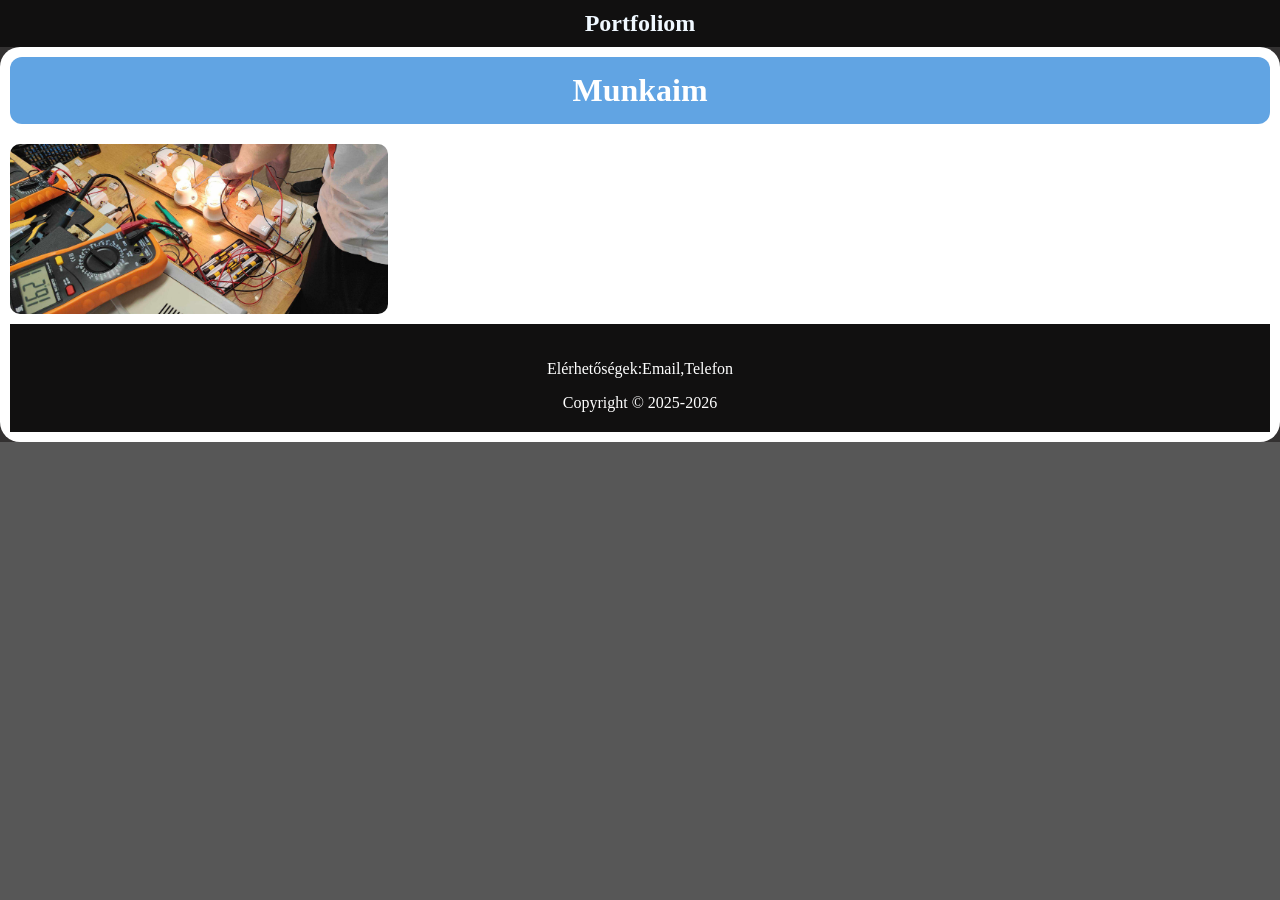
==== onallomunkaim.html @ c1a1b174 "fonn van a fasz" ====
<!DOCTYPE html>
<html>
<head>
<link rel="stylesheet" href="style.css">
<meta charset="UTF-8">
<meta name="viewport" content="width=device-width, initial-scale=1.0">
<title>Lőrincz Dávid Portfolio</title>
<script src="scripts.js"></script>
</head>
<body>
    <div class="topbar">
        <a href="Bemutatkozo és Céljaim.html"></a>
        <p>Portfoliom</p>
        <a href=""></a>
    </div>

    </div>
<div class="munkakmain">
    <header>Munkaim</header>
<div class="munka-kontener">
  <div class="munkakephely">
    <img src="meres.jpg" class="munkakep">
  </div>
  
  <div class="munkaszoveg">
   
  
  <div class="munkaneve">
    <span></span>
  </div>
</div>
</div>
    <div class="footer">
  <p>Elérhetőségek:<a style="text-decoration:none; color:inherit;" href="mailto:davidloriz10112@gmail.com">Email,</a><a style="text-decoration:none; color:inherit;"  href="tel:+36307194140">Telefon</a></p>
  Copyright © 2025-2026
</div>
</body>

</html>
---- style.css ----
* {
    box-sizing: border-box; 
}
html {
    scroll-behavior: smooth;
    background-color: rgb(87, 87, 87);
    margin: 0;
    padding: 0;
}

body {
    margin: 0;
    padding: 0;
    background-color: rgb(51, 49, 49);
    font-family: 'Times New Roman', Times, serif;
}


.topbar {
    display: flex;
    width: 100%;
    background-color: rgb(17, 16, 16);
    z-index: 10;
    position: relative;
    padding: 10px 0;
}

.topbar p {
    text-align: center;
    width: 100%;
    margin: 0;
    font-size: x-large;
    color: aliceblue;
    font-weight: bolder;
}

.sidenav {
    margin-top: 70px;
    margin-left: 10px;
    width: 200px;
    z-index: 5;
    top: 0;
    left: 0;
    position: fixed;
    display: block;

}

.sidenav p {
    padding: 10px;
    margin: 0;
    font-weight: bolder;
    font-size: 22px;
    color: black;
    text-align: center;
    background-color: honeydew;
    border-radius: 10px;
}

.sidenav a {
    padding: 10px;
    text-decoration: none;
    font-size: 18px;
    color: black;
    font-weight: bolder;
    text-align: center;
    display: block;
    border-radius: 12px;
    margin-top: 10px;
    background-image: linear-gradient(90deg, #2bbbb9cb 0%, #6ab9c7 100%);
    transition: 0.3s;
}

.sidenav a:hover {
    color: white;
}

.main {
    margin-left: 240px; 
    margin-right: 20px;
    margin-top: 20px;
    margin-bottom: 20px;
    padding: 20px;
    background-color: white;
    border-radius: 20px;
    width: calc(100% - 260px); 
}

.main p {
    font-size: 26px;
    line-height: 1.6;
    margin: 15px 0;
    font-family: 'Times New Roman', Times, serif;
}

header {
    font-size: 32px;
    text-align: center;
    padding: 15px;
    color: white;
    font-weight: bold;
    background-color: rgb(97, 164, 227);
    border-radius: 12px;
    margin-bottom: 20px;
}



.footer {
    background-color: rgb(17, 16, 16);
    color: white;
    text-align: center;
    padding: 20px;
    clear: both;
}

.tdkpl {
    width: 70%;
    height: 70%;
    float:none;
    display: block;
    text-align: center;
    position: center;
    justify-content: center;
}
.profilkep {
    width: 20%;
    height: 20%;
    float: right;
    margin-bottom:0px;
    border-radius: 10px
    }
    li {
    margin-bottom: 10px;
    font-size: 24px;
}   
.tdkpl {
    display: flex !important;
    justify-content: center !important;
    width: 100% !important;
    margin-bottom: 30px;
}
.tdkpl img {
    float: none !important;
    display: block;  
    margin: 0 auto;       
    max-width: 70%;      
    height: auto;
}
.munkakmain{
    width: calc(100%-30px);
    margin-bottom:20px;
    border-style:none;
    border-radius: 20px;
    background-color: white;
    padding: 10px;
}
.munka-kontener {
  display: flex;         /* This is the magic: it puts children side-by-side */
  align-items: center;   /* Keeps everything vertically centered */
  width: 100%;
  gap: 20px;             /* Adds a nice 20px gap between the items */
  height: auto;
  margin-bottom: 10px;
}

.munkakephely {
  flex: 0 0 30%;         /* Image container takes exactly 30% */
}

.munkakep {
  width: 100%;           /* Image fills its 30% container */
  height: auto;
  border-radius: 10px;
  display: block;
}

.munkaszoveg {
  flex: 1;               /* Description takes all the remaining middle space */
  margin: 0;             /* Removes default paragraph margins */
}

.munkaneve {
  flex: 0 0 15%;         /* Name takes a fixed 15% on the far right */
  text-align: right;     /* Keeps the name pushed to the right edge */
  font-weight: bold;
}

@media screen and (max-width: 768px) {
    .topbar {
        display: none; 
    }

    .sidenav {
        position: fixed;
        top: 0;
        left: 0;
        width: 100%;
        height: auto;
        margin: 0;
        padding: 5px;
        background-color:transparent;
        display: flex;
        flex-direction: row;
        flex-wrap: wrap;
        justify-content: center;
        border-radius: 0;
        z-index: 100;
    }

    .sidenav p {
        display: none; 
    }

    .sidenav a {
        font-size: 14px;
        margin: 4px;
        padding: 8px 12px;
        width: auto;
        border-radius: 8px;
    }

    .main {
        margin-left: 0px;
        margin-right: 0px;
        margin-top: 110px;
        width: 100%;
        border-radius: 0;
        padding: 15px;
        margin-bottom: 0px;
    }

    .main img {
        float: none; 
        display: block;
        width: 80%;
        margin: 20px auto;
    }
    .profilkep {
    width: 25%;
    height: 25%;
    float: right;
    margin-bottom:0px;
    border-radius: 10px
    }
    header {
        font-size: 26px;
    }

    .main p {
        font-size: 18px;
    }
    .munkakmain{
    width: calc(100%);
    margin-left: 5px;
    margin-right:5px;
    margin-bottom:20px;
    margin-top: 50px;
    border-style:none;
    border-radius: 20px;
    background-color: white;
}
}
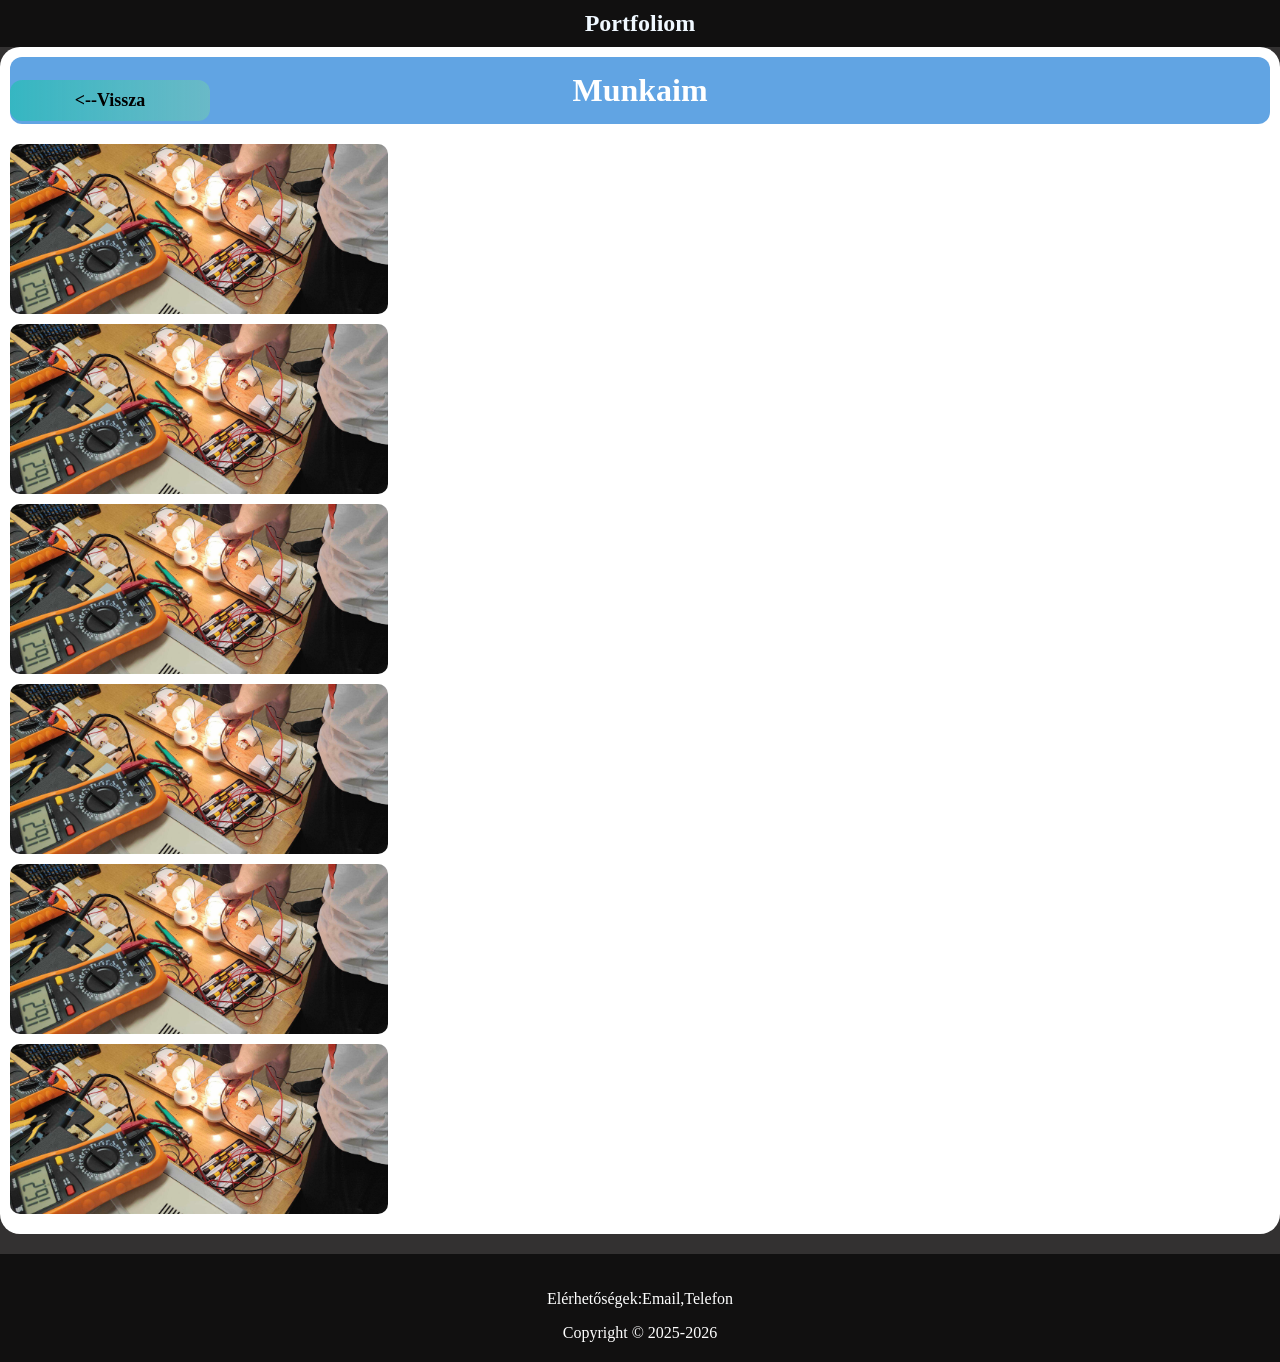
==== commit 8b1c4ffc: "pls" ====
--- a/onallomunkaim.html
+++ b/onallomunkaim.html
@@ -13,7 +13,8 @@
         <p>Portfoliom</p>
         <a href=""></a>
     </div>
-
+    <div class="sidenav">
+      <a href="index.html"><--Vissza</a>
     </div>
 <div class="munkakmain">
     <header>Munkaim</header>
@@ -23,12 +24,79 @@
   </div>
   
   <div class="munkaszoveg">
-   
+   <p></p>
   
   <div class="munkaneve">
     <span></span>
   </div>
 </div>
+</div>
+<div class="munka-kontener">
+  <div class="munkakephely">
+    <img src="meres.jpg" class="munkakep">
+  </div>
+  
+  <div class="munkaszoveg">
+   <p></p>
+  
+  <div class="munkaneve">
+    <span></span>
+  </div>
+</div>
+</div>
+<div class="munka-kontener">
+  <div class="munkakephely">
+    <img src="meres.jpg" class="munkakep">
+  </div>
+  
+  <div class="munkaszoveg">
+   <p></p>
+  
+  <div class="munkaneve">
+    <span></span>
+  </div>
+</div>
+</div>
+<div class="munka-kontener">
+  <div class="munkakephely">
+    <img src="meres.jpg" class="munkakep">
+  </div>
+  
+  <div class="munkaszoveg">
+   <p></p>
+  
+  <div class="munkaneve">
+    <span></span>
+  </div>
+</div>
+</div>
+<div class="munka-kontener">
+  <div class="munkakephely">
+    <img src="meres.jpg" class="munkakep">
+  </div>
+  
+  <div class="munkaszoveg">
+   <p></p>
+  
+  <div class="munkaneve">
+    <span></span>
+  </div>
+</div>
+</div>
+<div class="munka-kontener">
+  <div class="munkakephely">
+    <img src="meres.jpg" class="munkakep">
+  </div>
+  
+  <div class="munkaszoveg">
+   <p></p>
+  
+  <div class="munkaneve">
+    <span></span>
+  </div>
+</div>
+</div>
+
 </div>
     <div class="footer">
   <p>Elérhetőségek:<a style="text-decoration:none; color:inherit;" href="mailto:davidloriz10112@gmail.com">Email,</a><a style="text-decoration:none; color:inherit;"  href="tel:+36307194140">Telefon</a></p>
--- a/style.css
+++ b/style.css
@@ -156,33 +156,33 @@
     padding: 10px;
 }
 .munka-kontener {
-  display: flex;         /* This is the magic: it puts children side-by-side */
-  align-items: center;   /* Keeps everything vertically centered */
+  display: flex;   
+  align-items: center;  
   width: 100%;
-  gap: 20px;             /* Adds a nice 20px gap between the items */
+  gap: 20px;        
   height: auto;
   margin-bottom: 10px;
 }
 
 .munkakephely {
-  flex: 0 0 30%;         /* Image container takes exactly 30% */
+  flex: 0 0 30%;      
 }
 
 .munkakep {
-  width: 100%;           /* Image fills its 30% container */
+  width: 100%;        
   height: auto;
   border-radius: 10px;
   display: block;
 }
 
 .munkaszoveg {
-  flex: 1;               /* Description takes all the remaining middle space */
-  margin: 0;             /* Removes default paragraph margins */
+  flex: 1;         
+  margin: 0;           
 }
 
 .munkaneve {
-  flex: 0 0 15%;         /* Name takes a fixed 15% on the far right */
-  text-align: right;     /* Keeps the name pushed to the right edge */
+  flex: 0 0 15%;        
+  text-align: right;    
   font-weight: bold;
 }
 
@@ -199,7 +199,7 @@
         height: auto;
         margin: 0;
         padding: 5px;
-        background-color:transparent;
+        background-color:rgb(51, 49, 49);
         display: flex;
         flex-direction: row;
         flex-wrap: wrap;
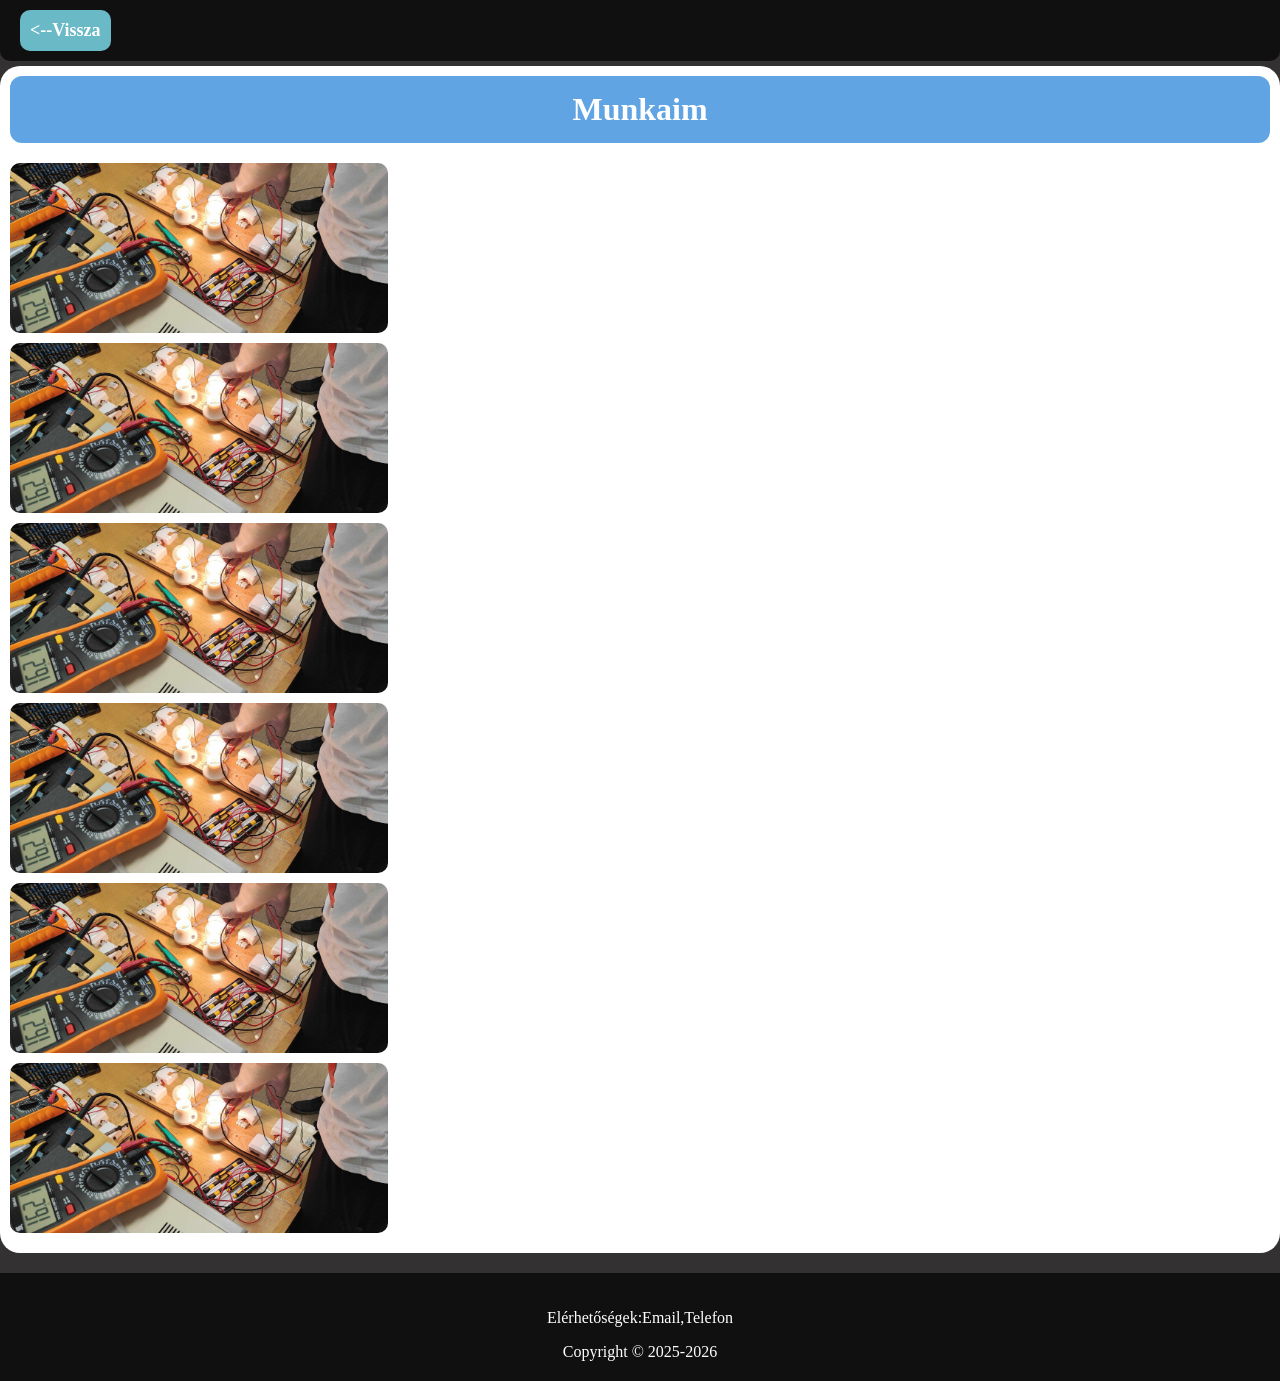
==== commit bb9c454b: "yup" ====
--- a/onallomunkaim.html
+++ b/onallomunkaim.html
@@ -1,7 +1,7 @@
 <!DOCTYPE html>
 <html>
 <head>
-<link rel="stylesheet" href="style.css">
+<link rel="stylesheet" href="mobilestyle.css">
 <meta charset="UTF-8">
 <meta name="viewport" content="width=device-width, initial-scale=1.0">
 <title>Lőrincz Dávid Portfolio</title>
@@ -9,13 +9,12 @@
 </head>
 <body>
     <div class="topbar">
-        <a href="Bemutatkozo és Céljaim.html"></a>
-        <p>Portfoliom</p>
-        <a href=""></a>
+        <a href="index.html"><--Vissza</a>
     </div>
     <div class="sidenav">
       <a href="index.html"><--Vissza</a>
     </div>
+
 <div class="munkakmain">
     <header>Munkaim</header>
 <div class="munka-kontener">
--- a/mobilestyle.css
+++ b/mobilestyle.css
@@ -0,0 +1,283 @@
+* {
+    box-sizing: border-box; 
+}
+html {
+    scroll-behavior: smooth;
+    background-color: rgb(87, 87, 87);
+    margin: 0;
+    padding: 0;
+}
+
+body {
+    margin: 0;
+    padding: 0;
+    background-color: rgb(51, 49, 49);
+    font-family: 'Times New Roman', Times, serif;
+}
+
+
+.topbar {
+    display: flex;
+    width: 100%;
+    border-bottom-left-radius: 10px;
+    border-bottom-right-radius: 10px;
+    background-color: rgb(17, 16, 16);
+    z-index: 10;
+    position: relative;
+    padding: 10px 0;
+    margin-bottom: 5px;
+}
+.topbar a {
+    color: white;
+    text-decoration: none;
+    font-size: 18px;
+    font-weight: bold;
+    margin-left: 20px;
+    transition: 0.3s;
+    background-color: #6ab9c7;
+    border-width: 10px;
+    border-color: #6ab9c7;
+    border-style: solid;
+    border-radius: 10px;
+}
+
+.topbar p {
+    text-align: center;
+    width: 100%;
+    margin: 0;
+    font-size: x-large;
+    color: aliceblue;
+    font-weight: bolder;
+}
+
+.sidenav {
+    margin-top: 70px;
+    margin-left: 10px;
+    width: 200px;
+    z-index: 5;
+    top: 0;
+    left: 0;
+    position: fixed;
+    display: none;
+
+}
+
+.sidenav p {
+    padding: 10px;
+    margin: 0;
+    font-weight: bolder;
+    font-size: 22px;
+    color: black;
+    text-align: center;
+    background-color: honeydew;
+    border-radius: 10px;
+}
+
+.sidenav a {
+    padding: 10px;
+    text-decoration: none;
+    font-size: 18px;
+    color: black;
+    font-weight: bolder;
+    text-align: center;
+    display: block;
+    border-radius: 12px;
+    margin-top: 10px;
+    background-image: linear-gradient(90deg, #2bbbb9cb 0%, #6ab9c7 100%);
+    transition: 0.3s;
+}
+
+.sidenav a:hover {
+    color: white;
+    transform: translateX(10px);
+}
+
+.main {
+    margin-left: 240px; 
+    margin-right: 20px;
+    margin-top: 20px;
+    margin-bottom: 20px;
+    padding: 20px;
+    background-color: white;
+    border-radius: 20px;
+    width: calc(100% - 260px); 
+}
+
+.main p {
+    font-size: 26px;
+    line-height: 1.6;
+    margin: 15px 0;
+    font-family: 'Times New Roman', Times, serif;
+}
+
+header {
+    font-size: 32px;
+    text-align: center;
+    padding: 15px;
+    color: white;
+    font-weight: bold;
+    background-color: rgb(97, 164, 227);
+    border-radius: 12px;
+    margin-bottom: 20px;
+}
+
+
+
+.footer {
+    background-color: rgb(17, 16, 16);
+    color: white;
+    text-align: center;
+    padding: 20px;
+    clear: both;
+}
+
+.tdkpl {
+    width: 70%;
+    height: 70%;
+    float:none;
+    display: block;
+    text-align: center;
+    position: center;
+    justify-content: center;
+}
+.profilkep {
+    width: 20%;
+    height: 20%;
+    float: right;
+    margin-bottom:0px;
+    border-radius: 10px
+    }
+    li {
+    margin-bottom: 10px;
+    font-size: 24px;
+}   
+.tdkpl {
+    display: flex !important;
+    justify-content: center !important;
+    width: 100% !important;
+    margin-bottom: 30px;
+}
+.tdkpl img {
+    float: none !important;
+    display: block;  
+    margin: 0 auto;       
+    max-width: 70%;      
+    height: auto;
+}
+.munkakmain{
+    width: calc(100%-30px);
+    margin-bottom:20px;
+    border-style:none;
+    border-radius: 20px;
+    background-color: white;
+    padding: 10px;
+}
+.munka-kontener {
+  display: flex;   
+  align-items: center;  
+  width: 100%;
+  gap: 20px;        
+  height: auto;
+  margin-bottom: 10px;
+}
+
+.munkakephely {
+  flex: 0 0 30%;      
+}
+
+.munkakep {
+  width: 100%;        
+  height: auto;
+  border-radius: 10px;
+  display: block;
+}
+
+.munkaszoveg {
+  flex: 1;         
+  margin: 0;           
+}
+
+.munkaneve {
+  flex: 0 0 15%;        
+  text-align: right;    
+  font-weight: bold;
+}
+
+@media screen and (max-width: 768px) {
+    .topbar {
+        display: none; 
+    }
+
+    .sidenav {
+        position: fixed;
+        top: 0;
+        left: 0;
+        width: 100%;
+        height: auto;
+        margin: 0;
+        padding: 5px;
+        background-color:rgb(51, 49, 49);
+        display: flex;
+        flex-direction: row;
+        flex-wrap: wrap;
+        justify-content: center;
+        border-radius: 0;
+        z-index: 100;
+    }
+
+    .sidenav p {
+        display: none; 
+    }
+
+    .sidenav a {
+        font-size: 14px;
+        margin: 4px;
+        padding: 8px 12px;
+        width: auto;
+        border-radius: 8px;
+    }
+    .sidenav a:hover {
+        transform: translateY(10px);
+    }
+
+    .main {
+        margin-left: 0px;
+        margin-right: 0px;
+        margin-top: 110px;
+        width: 100%;
+        border-radius: 0;
+        padding: 15px;
+        margin-bottom: 0px;
+    }
+
+    .main img {
+        float: none; 
+        display: block;
+        width: 80%;
+        margin: 20px auto;
+    }
+    .profilkep {
+    width: 25%;
+    height: 25%;
+    float: right;
+    margin-bottom:0px;
+    border-radius: 10px
+    }
+    header {
+        font-size: 26px;
+    }
+
+    .main p {
+        font-size: 20px;
+    }
+    .munkakmain{
+    width: calc(100%);
+    margin-left: 5px;
+    margin-right:5px;
+    margin-bottom:20px;
+    margin-top: 50px;
+    border-style:none;
+    border-radius: 20px;
+    background-color: white;
+}
+}
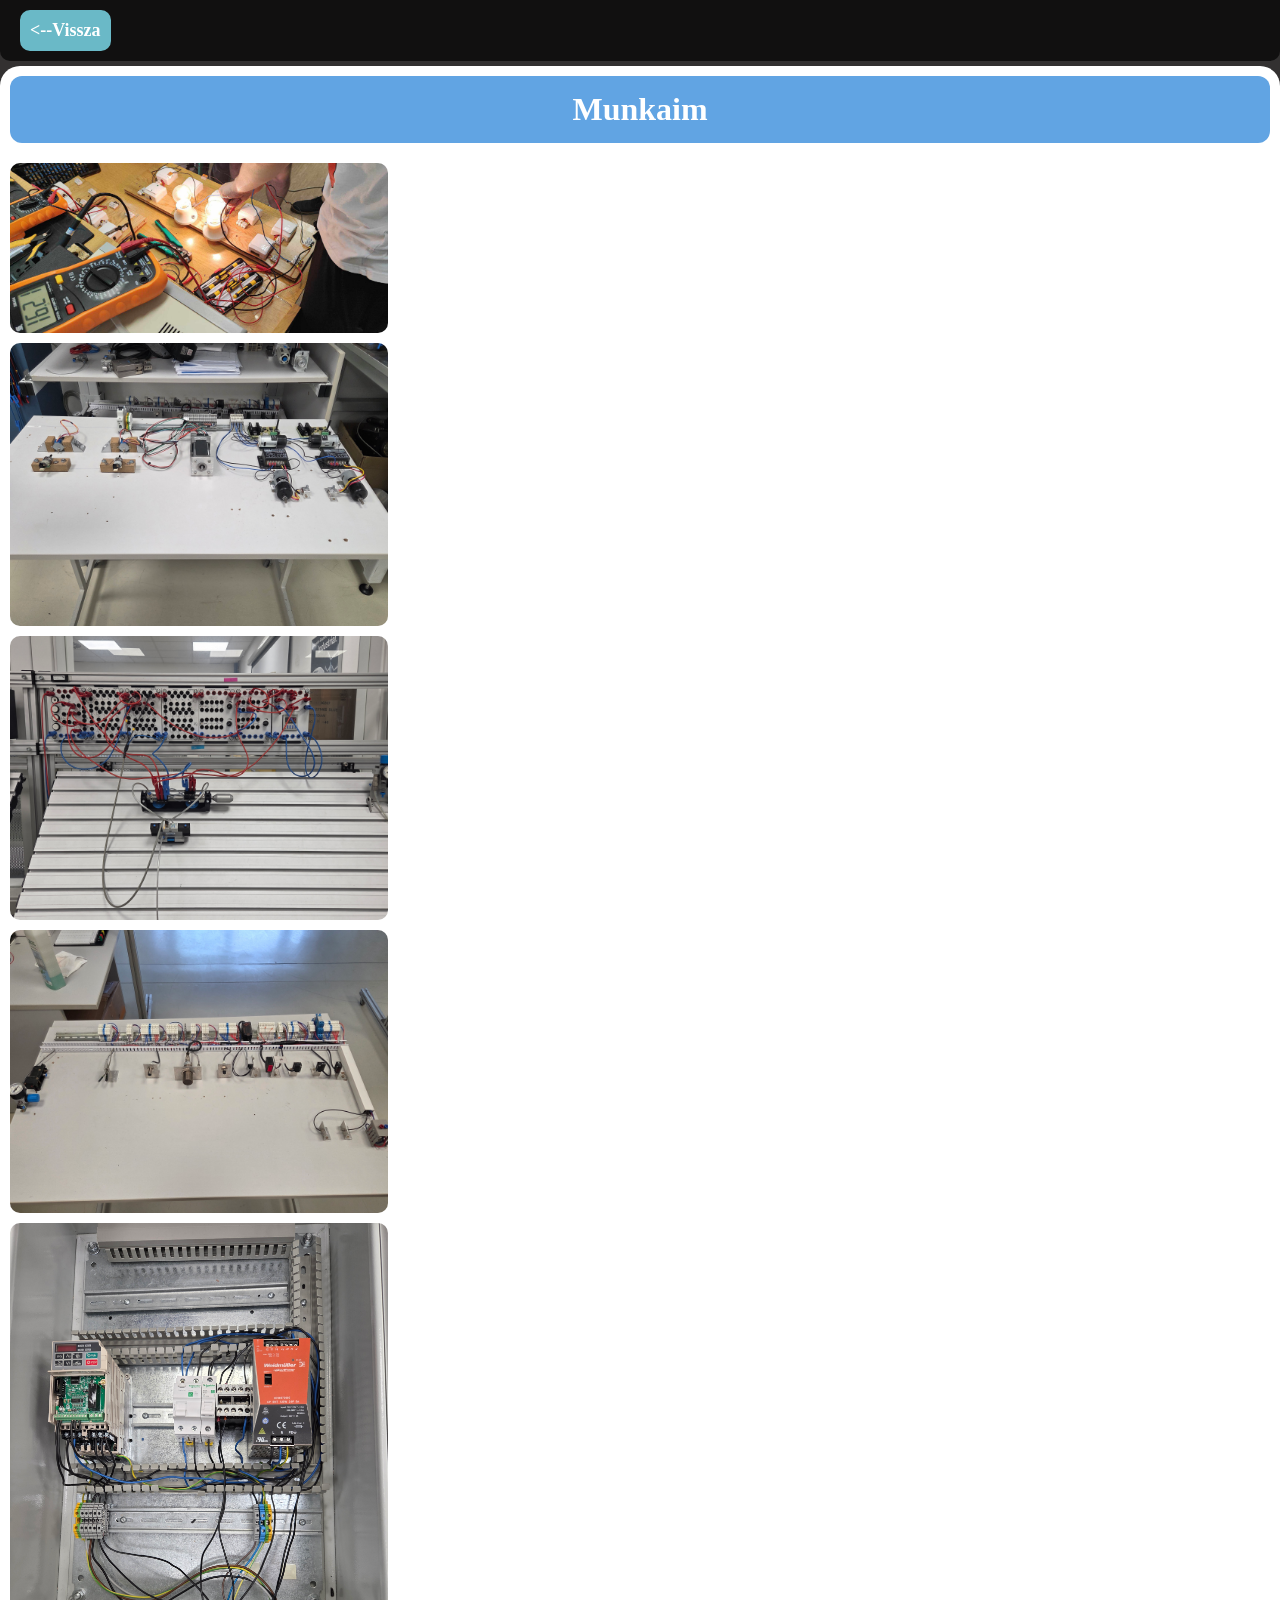
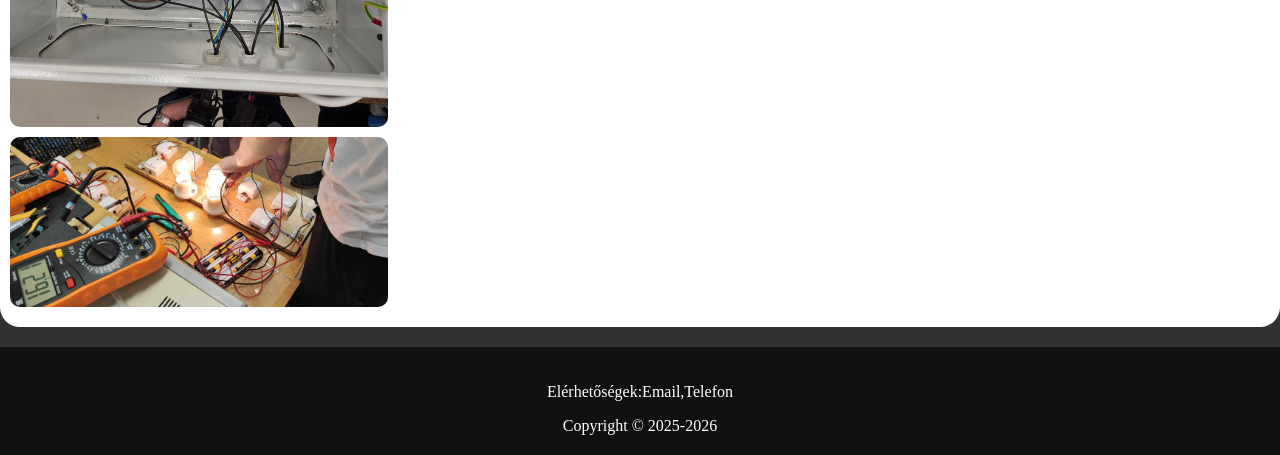
==== commit e81e52f3: "lelele" ====
--- a/onallomunkaim.html
+++ b/onallomunkaim.html
@@ -32,7 +32,7 @@
 </div>
 <div class="munka-kontener">
   <div class="munkakephely">
-    <img src="meres.jpg" class="munkakep">
+    <img src="tobbfmotor.jpg" class="munkakep">
   </div>
   
   <div class="munkaszoveg">
@@ -45,7 +45,7 @@
 </div>
 <div class="munka-kontener">
   <div class="munkakephely">
-    <img src="meres.jpg" class="munkakep">
+    <img src="pneumatik.jpg" class="munkakep">
   </div>
   
   <div class="munkaszoveg">
@@ -58,7 +58,7 @@
 </div>
 <div class="munka-kontener">
   <div class="munkakephely">
-    <img src="meres.jpg" class="munkakep">
+    <img src="erzek.jpg" class="munkakep">
   </div>
   
   <div class="munkaszoveg">
@@ -71,7 +71,7 @@
 </div>
 <div class="munka-kontener">
   <div class="munkakephely">
-    <img src="meres.jpg" class="munkakep">
+    <img src="relefrekvmotorh.jpg" class="munkakep">
   </div>
   
   <div class="munkaszoveg">
--- a/mobilestyle.css
+++ b/mobilestyle.css
@@ -3,7 +3,7 @@
 }
 html {
     scroll-behavior: smooth;
-    background-color: rgb(87, 87, 87);
+    background-color: rgb(51, 49, 49);
     margin: 0;
     padding: 0;
 }
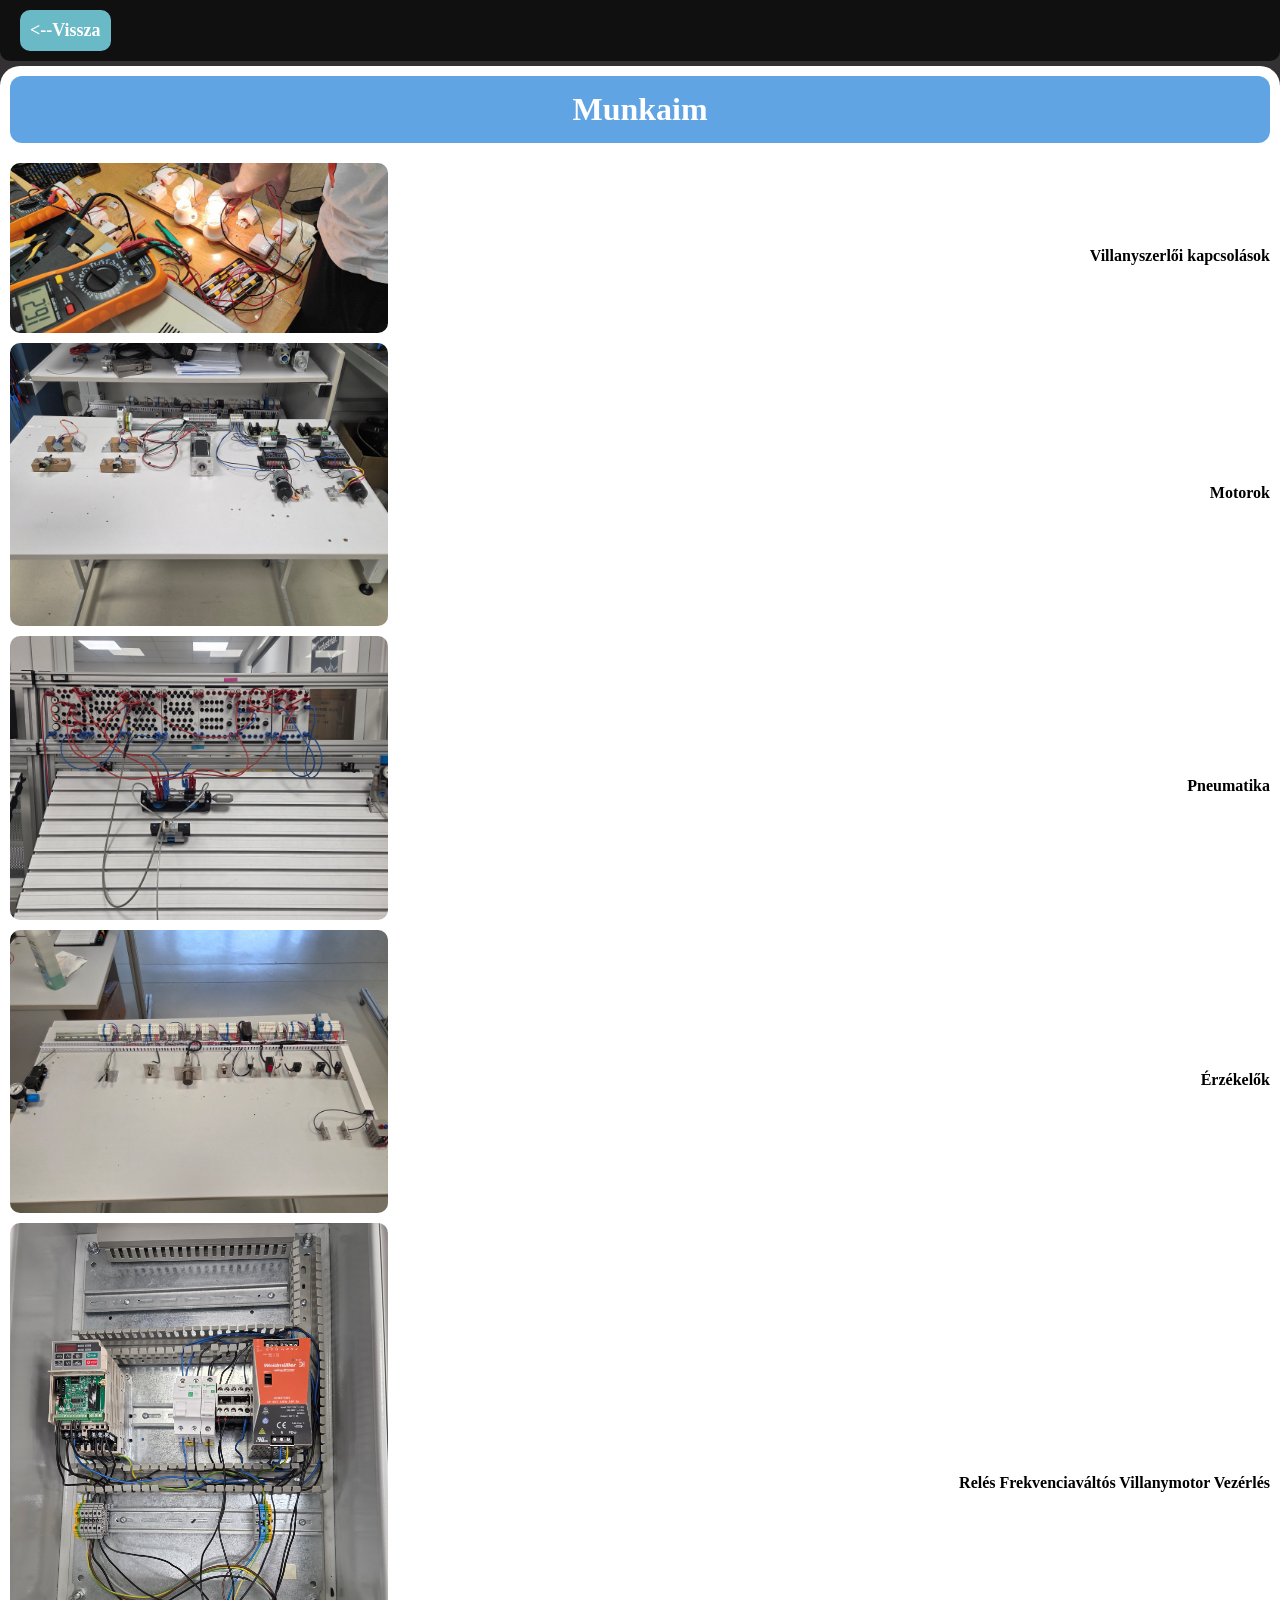
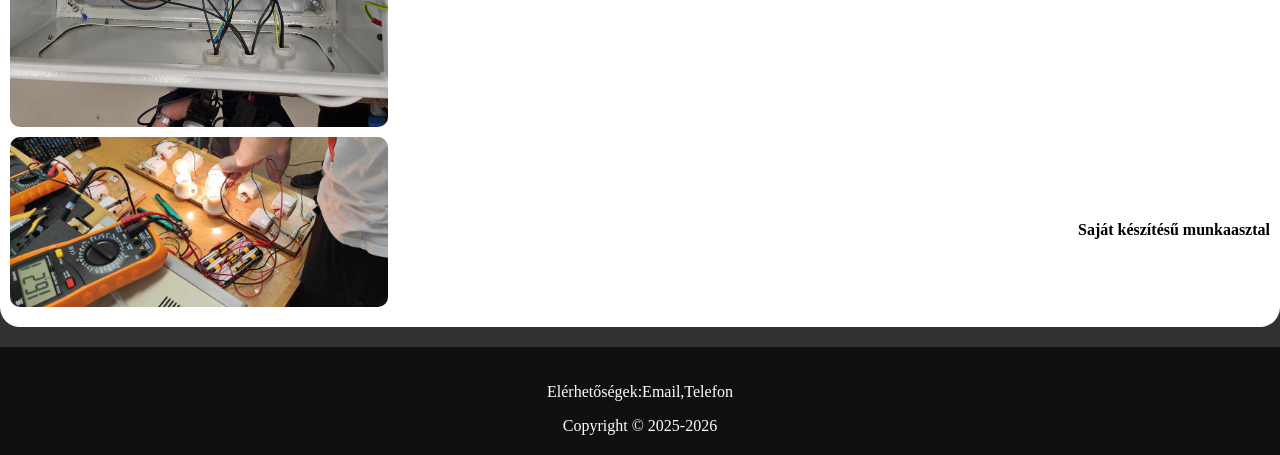
==== commit c85874b7: "asd" ====
--- a/onallomunkaim.html
+++ b/onallomunkaim.html
@@ -26,7 +26,7 @@
    <p></p>
   
   <div class="munkaneve">
-    <span></span>
+    <span>Villanyszerlői kapcsolások</span>
   </div>
 </div>
 </div>
@@ -39,7 +39,7 @@
    <p></p>
   
   <div class="munkaneve">
-    <span></span>
+    <span>Motorok</span>
   </div>
 </div>
 </div>
@@ -52,7 +52,7 @@
    <p></p>
   
   <div class="munkaneve">
-    <span></span>
+    <span>Pneumatika</span>
   </div>
 </div>
 </div>
@@ -65,7 +65,7 @@
    <p></p>
   
   <div class="munkaneve">
-    <span></span>
+    <span>Érzékelők</span>
   </div>
 </div>
 </div>
@@ -78,7 +78,7 @@
    <p></p>
   
   <div class="munkaneve">
-    <span></span>
+    <span>Relés Frekvenciaváltós Villanymotor Vezérlés</span>
   </div>
 </div>
 </div>
@@ -91,7 +91,7 @@
    <p></p>
   
   <div class="munkaneve">
-    <span></span>
+    <span>Saját készítésű munkaasztal</span>
   </div>
 </div>
 </div>
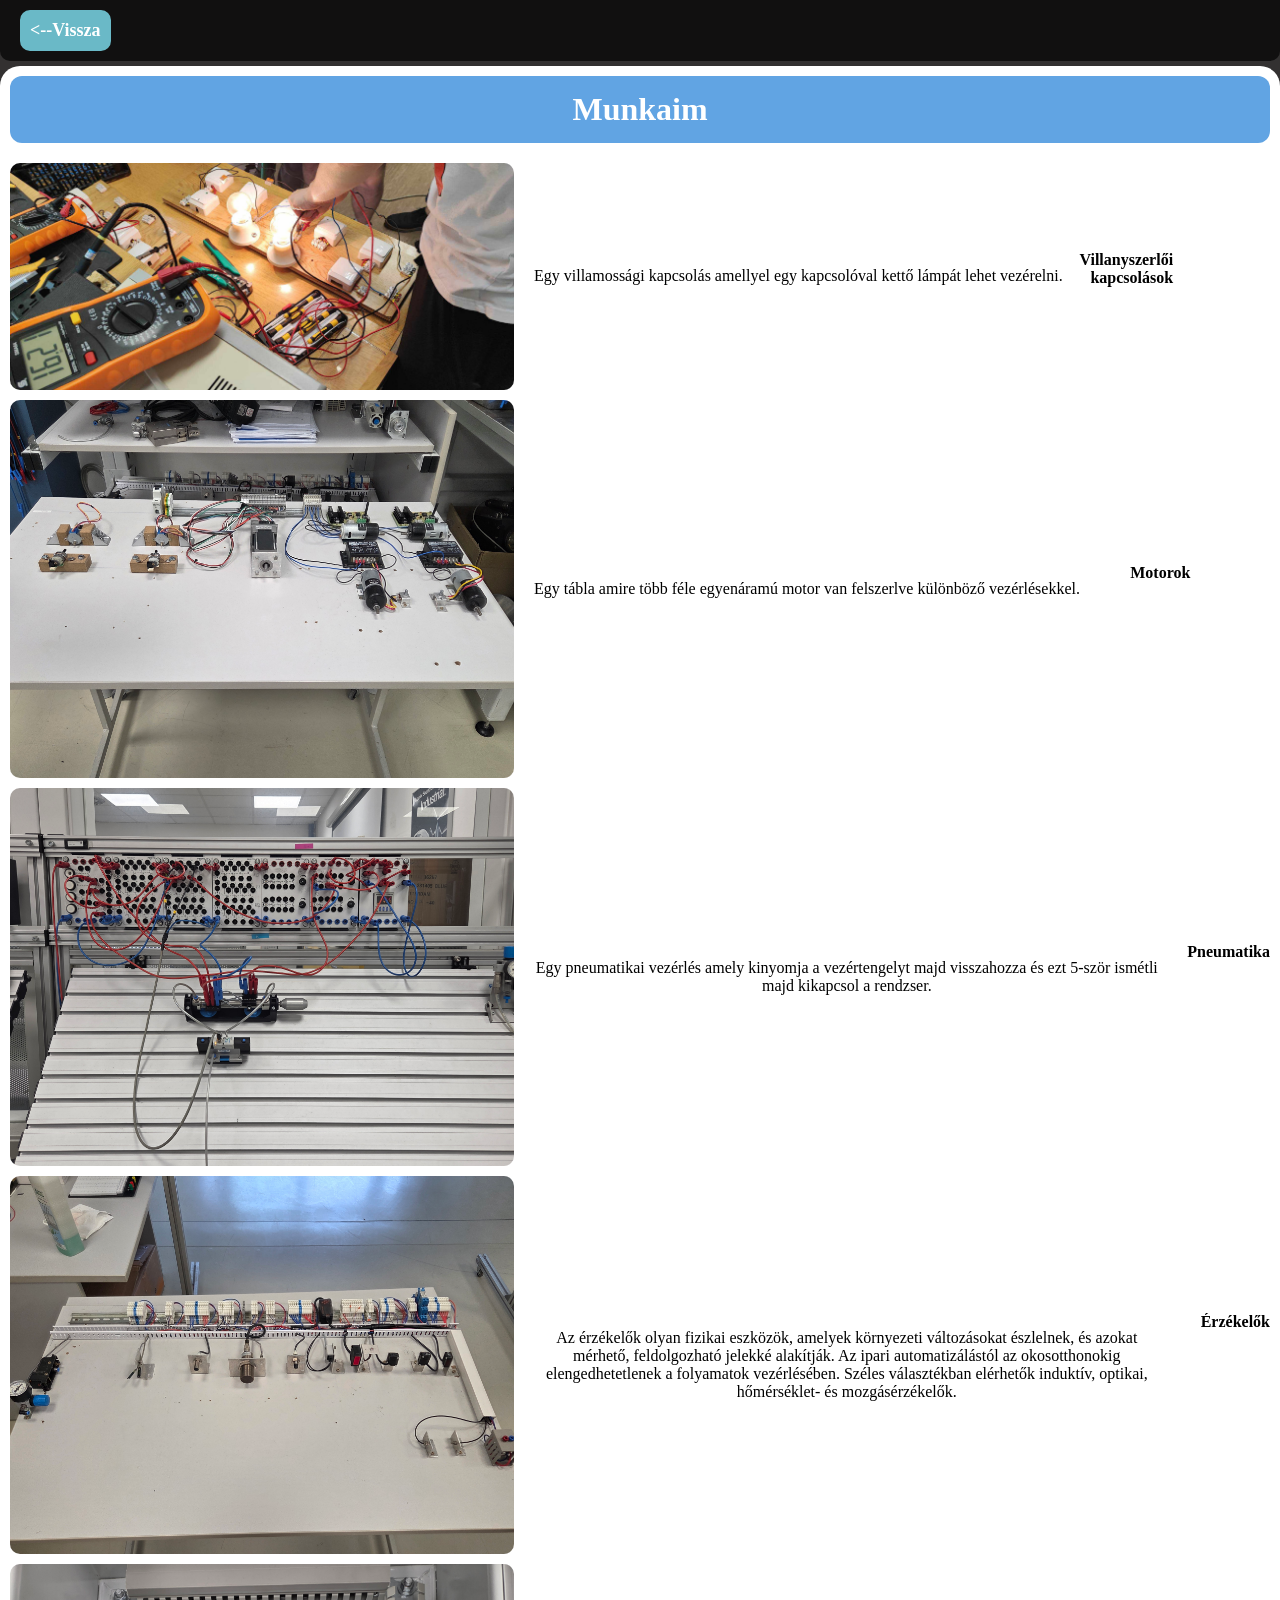
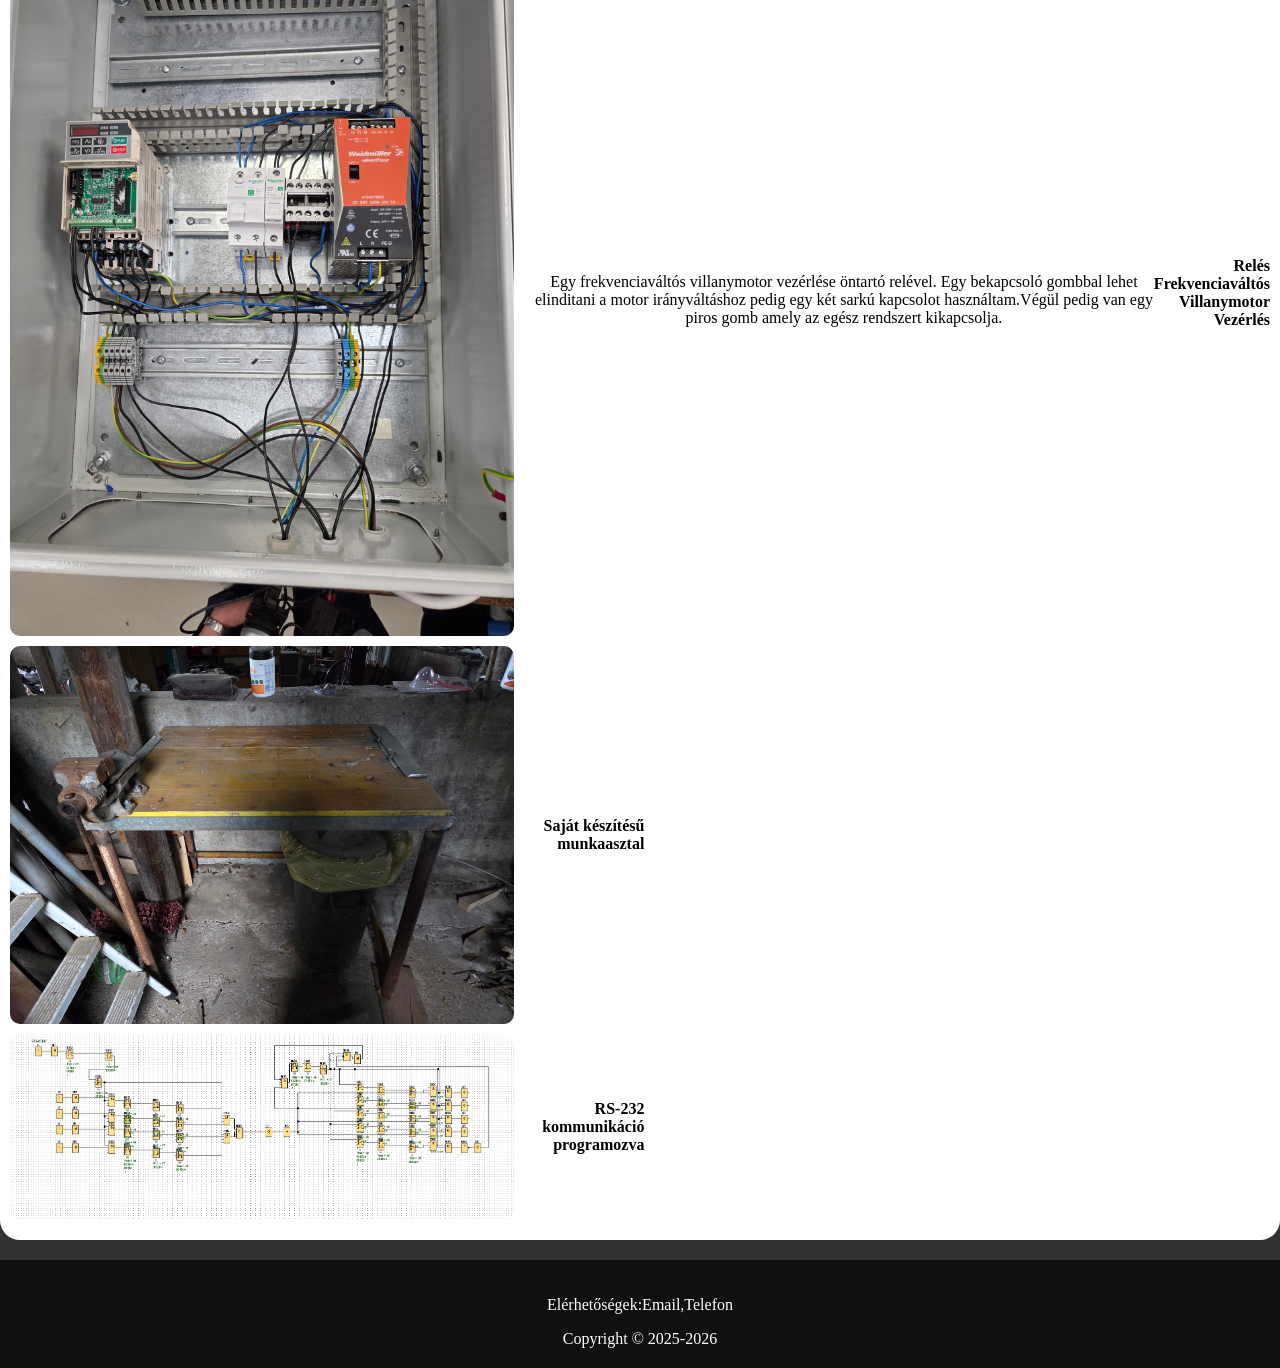
==== commit e4c67362: "heriguhreguerhug" ====
--- a/onallomunkaim.html
+++ b/onallomunkaim.html
@@ -23,7 +23,7 @@
   </div>
   
   <div class="munkaszoveg">
-   <p></p>
+   <p>Egy villamossági kapcsolás amellyel egy kapcsolóval kettő lámpát lehet vezérelni.</p>
   
   <div class="munkaneve">
     <span>Villanyszerlői kapcsolások</span>
@@ -36,7 +36,7 @@
   </div>
   
   <div class="munkaszoveg">
-   <p></p>
+   <p>Egy tábla amire több féle egyenáramú motor van felszerlve különböző vezérlésekkel.</p>
   
   <div class="munkaneve">
     <span>Motorok</span>
@@ -49,7 +49,7 @@
   </div>
   
   <div class="munkaszoveg">
-   <p></p>
+   <p>Egy pneumatikai vezérlés amely kinyomja a vezértengelyt majd visszahozza és ezt 5-ször ismétli majd kikapcsol a rendzser.</p>
   
   <div class="munkaneve">
     <span>Pneumatika</span>
@@ -62,7 +62,7 @@
   </div>
   
   <div class="munkaszoveg">
-   <p></p>
+   <p>Az érzékelők olyan fizikai eszközök, amelyek környezeti változásokat  észlelnek, és azokat mérhető, feldolgozható jelekké alakítják. Az ipari automatizálástól az okosotthonokig elengedhetetlenek a folyamatok vezérlésében. Széles választékban elérhetők induktív, optikai, hőmérséklet- és mozgásérzékelők.</p>
   
   <div class="munkaneve">
     <span>Érzékelők</span>
@@ -75,7 +75,7 @@
   </div>
   
   <div class="munkaszoveg">
-   <p></p>
+   <p>Egy frekvenciaváltós villanymotor vezérlése öntartó relével. Egy bekapcsoló gombbal lehet elinditani a motor irányváltáshoz pedig egy két sarkú kapcsolot használtam.Végül pedig van egy piros gomb amely az egész rendszert kikapcsolja.</p>
   
   <div class="munkaneve">
     <span>Relés Frekvenciaváltós Villanymotor Vezérlés</span>
@@ -84,7 +84,7 @@
 </div>
 <div class="munka-kontener">
   <div class="munkakephely">
-    <img src="meres.jpg" class="munkakep">
+    <img src="asztal.jpg" class="munkakep">
   </div>
   
   <div class="munkaszoveg">
@@ -95,7 +95,19 @@
   </div>
 </div>
 </div>
-
+<div class="munka-kontener">
+  <div class="munkakephely">
+    <img src="image.png" class="munkakep">
+  </div>
+  
+  <div class="munkaszoveg">
+   <p></p>
+  
+  <div class="munkaneve">
+    <span>RS-232 kommunikáció programozva</span>
+  </div>
+</div>
+</div>
 </div>
     <div class="footer">
   <p>Elérhetőségek:<a style="text-decoration:none; color:inherit;" href="mailto:davidloriz10112@gmail.com">Email,</a><a style="text-decoration:none; color:inherit;"  href="tel:+36307194140">Telefon</a></p>
--- a/mobilestyle.css
+++ b/mobilestyle.css
@@ -182,7 +182,8 @@
 }
 
 .munkakephely {
-  flex: 0 0 30%;      
+  width:40%;
+  justify-content: baseline;
 }
 
 .munkakep {
@@ -193,14 +194,23 @@
 }
 
 .munkaszoveg {
+width: 30%;
   flex: 1;         
-  margin: 0;           
+  margin: 0;  
+  overflow: auto;
+  text-align: center;
+  display: flex;
+  justify-content: baseline;
 }
 
 .munkaneve {
+    float: right;
+    width: 30%;
   flex: 0 0 15%;        
-  text-align: right;    
+  text-align: right; 
+  justify-content: baseline;   
   font-weight: bold;
+
 }
 
 @media screen and (max-width: 768px) {
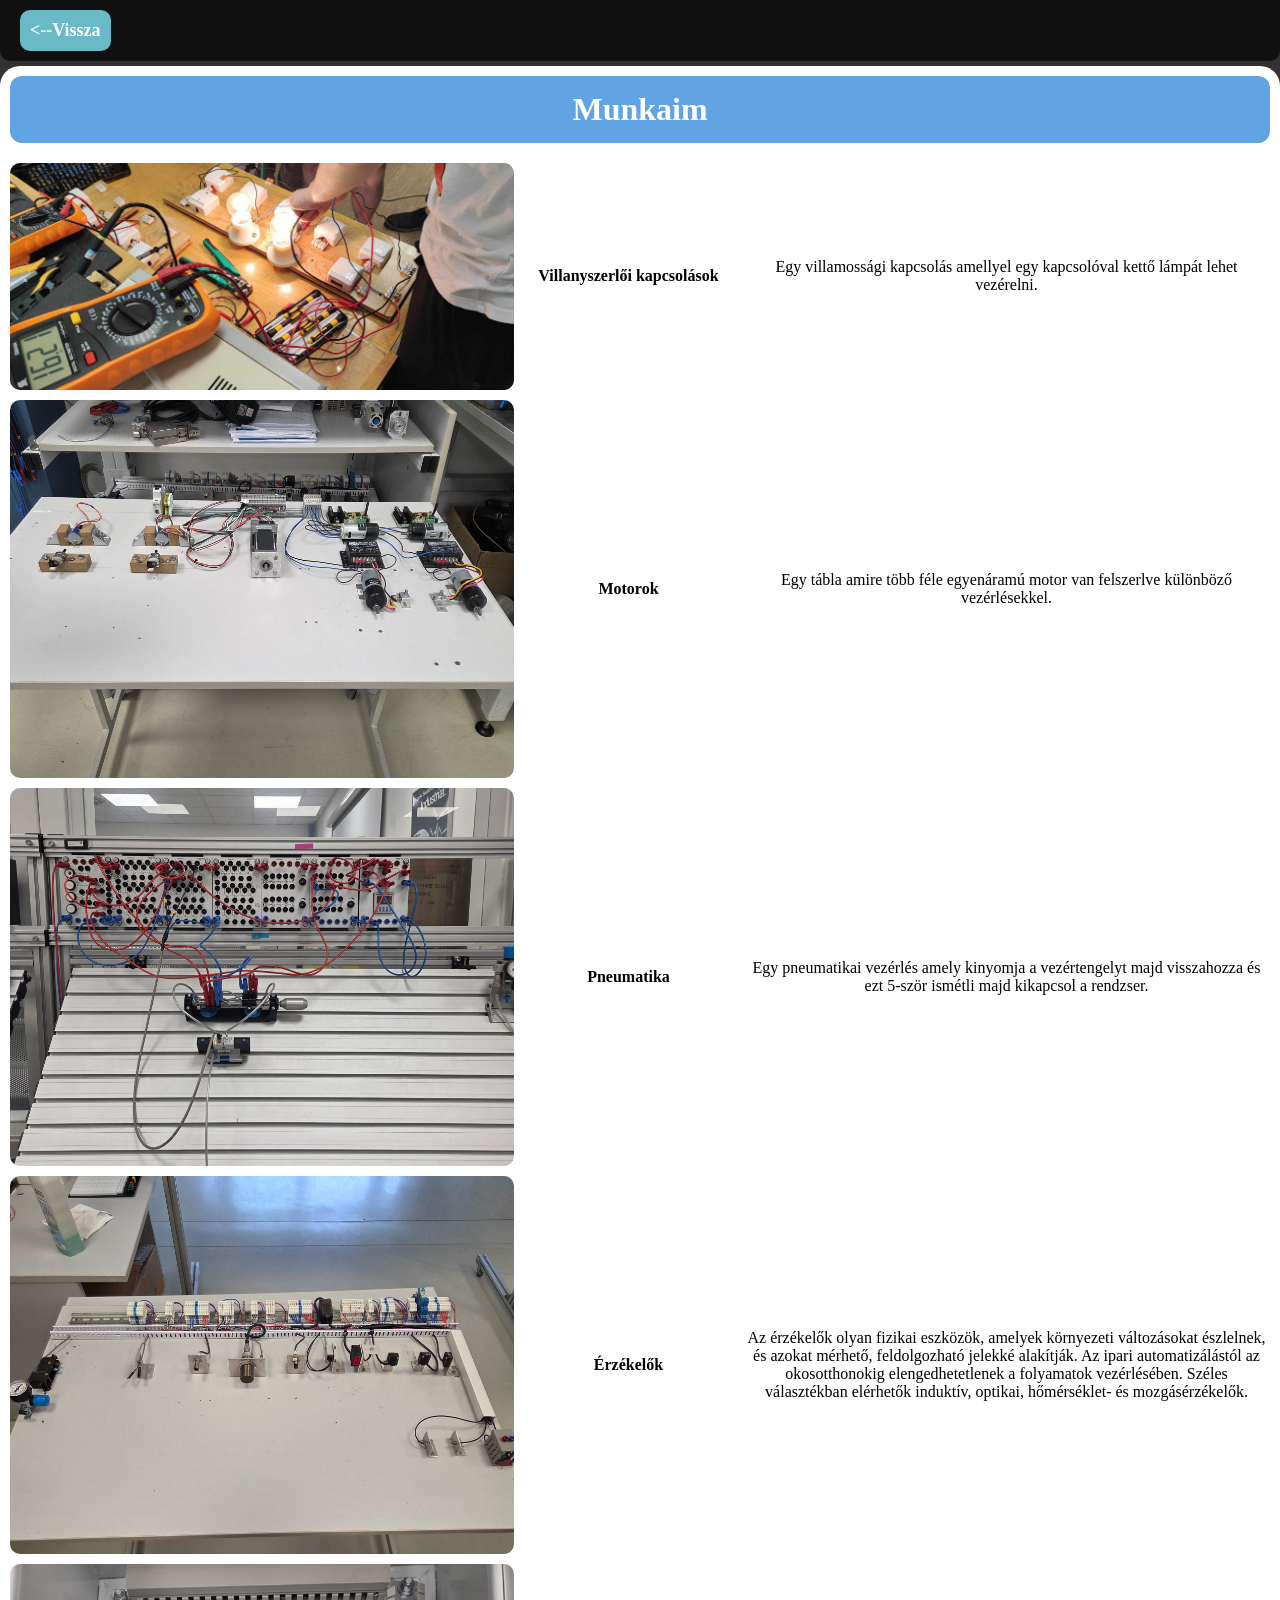
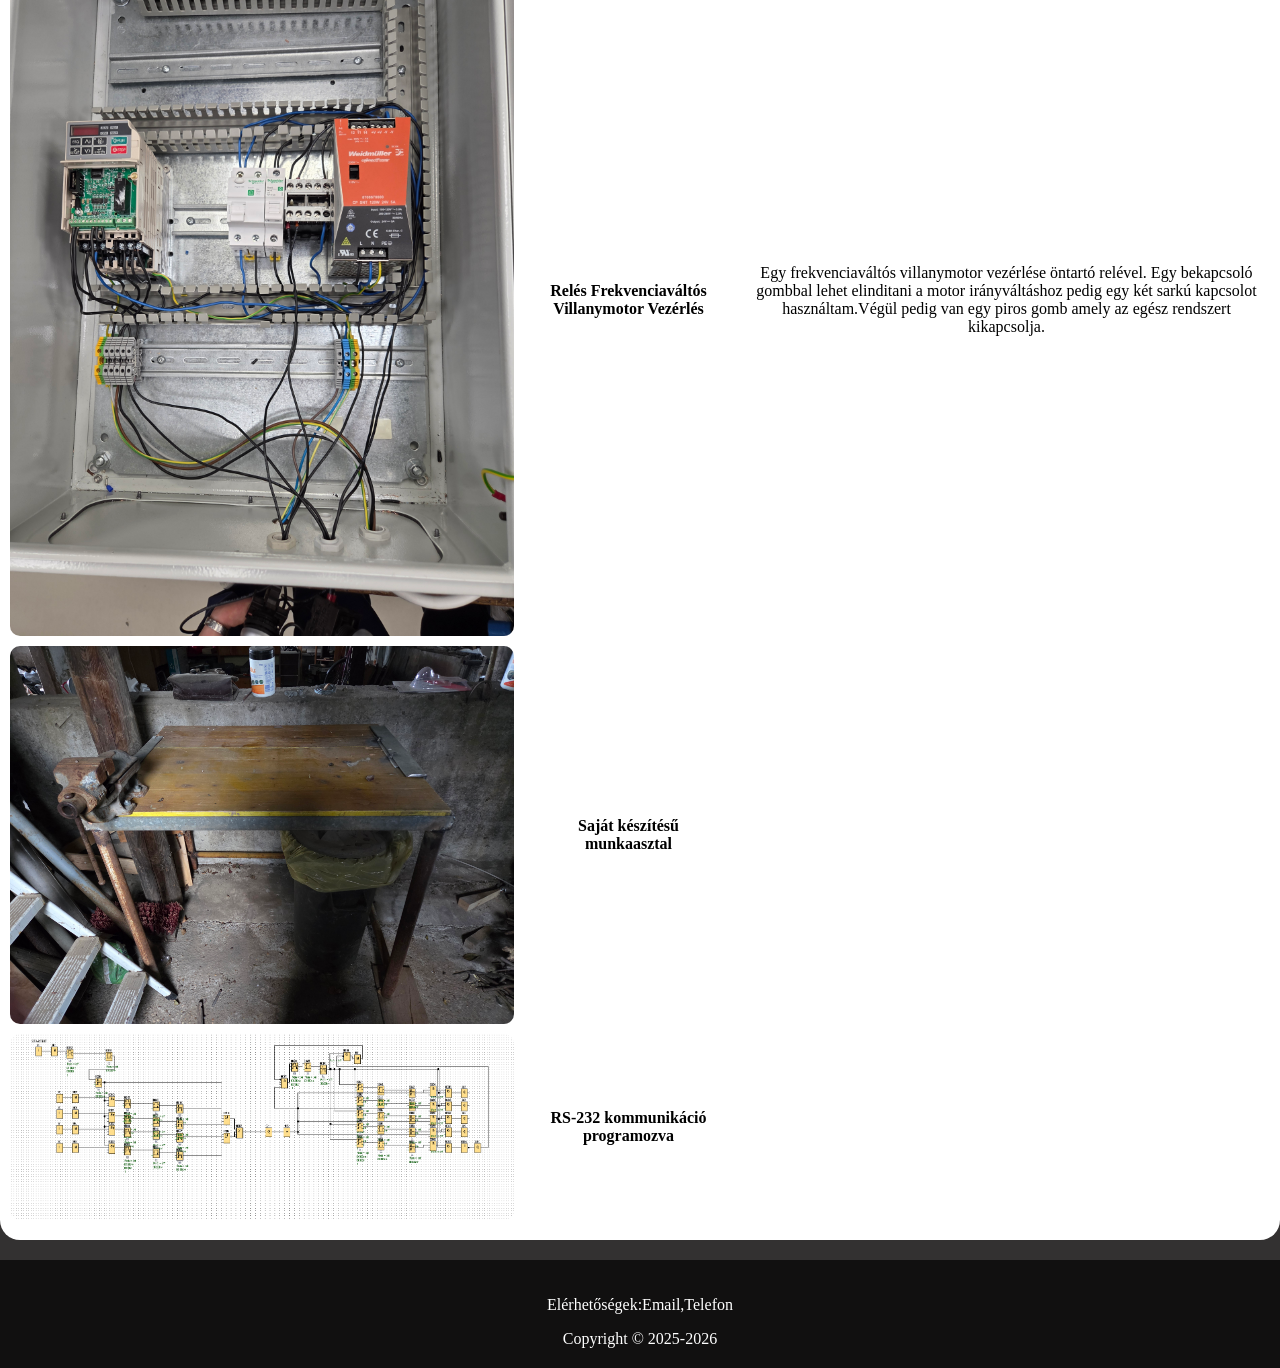
==== commit 857d3160: "dasdsadas" ====
--- a/onallomunkaim.html
+++ b/onallomunkaim.html
@@ -21,91 +21,93 @@
   <div class="munkakephely">
     <img src="meres.jpg" class="munkakep">
   </div>
+
+    <div class="munkaneve">
+    <span>Villanyszerlői kapcsolások</span>
+  </div>
   
   <div class="munkaszoveg">
    <p>Egy villamossági kapcsolás amellyel egy kapcsolóval kettő lámpát lehet vezérelni.</p>
   
-  <div class="munkaneve">
-    <span>Villanyszerlői kapcsolások</span>
-  </div>
+
 </div>
 </div>
 <div class="munka-kontener">
   <div class="munkakephely">
     <img src="tobbfmotor.jpg" class="munkakep">
   </div>
+
+    <div class="munkaneve">
+    <span>Motorok</span>
+  </div>
   
   <div class="munkaszoveg">
    <p>Egy tábla amire több féle egyenáramú motor van felszerlve különböző vezérlésekkel.</p>
   
-  <div class="munkaneve">
-    <span>Motorok</span>
-  </div>
+
 </div>
 </div>
 <div class="munka-kontener">
   <div class="munkakephely">
     <img src="pneumatik.jpg" class="munkakep">
   </div>
+
+    <div class="munkaneve">
+    <span>Pneumatika</span>
+  </div>
   
   <div class="munkaszoveg">
    <p>Egy pneumatikai vezérlés amely kinyomja a vezértengelyt majd visszahozza és ezt 5-ször ismétli majd kikapcsol a rendzser.</p>
   
-  <div class="munkaneve">
-    <span>Pneumatika</span>
-  </div>
 </div>
 </div>
 <div class="munka-kontener">
   <div class="munkakephely">
     <img src="erzek.jpg" class="munkakep">
   </div>
-  
+    <div class="munkaneve">
+    <span>Érzékelők</span>
+  </div>
   <div class="munkaszoveg">
    <p>Az érzékelők olyan fizikai eszközök, amelyek környezeti változásokat  észlelnek, és azokat mérhető, feldolgozható jelekké alakítják. Az ipari automatizálástól az okosotthonokig elengedhetetlenek a folyamatok vezérlésében. Széles választékban elérhetők induktív, optikai, hőmérséklet- és mozgásérzékelők.</p>
   
-  <div class="munkaneve">
-    <span>Érzékelők</span>
-  </div>
+
 </div>
 </div>
 <div class="munka-kontener">
   <div class="munkakephely">
     <img src="relefrekvmotorh.jpg" class="munkakep">
   </div>
-  
+    <div class="munkaneve">
+    <p>Relés Frekvenciaváltós Villanymotor Vezérlés</p>
+  </div>
   <div class="munkaszoveg">
    <p>Egy frekvenciaváltós villanymotor vezérlése öntartó relével. Egy bekapcsoló gombbal lehet elinditani a motor irányváltáshoz pedig egy két sarkú kapcsolot használtam.Végül pedig van egy piros gomb amely az egész rendszert kikapcsolja.</p>
   
-  <div class="munkaneve">
-    <span>Relés Frekvenciaváltós Villanymotor Vezérlés</span>
-  </div>
 </div>
 </div>
 <div class="munka-kontener">
   <div class="munkakephely">
     <img src="asztal.jpg" class="munkakep">
   </div>
-  
+    <div class="munkaneve">
+    <span>Saját készítésű munkaasztal</span>
+  </div>
   <div class="munkaszoveg">
    <p></p>
   
-  <div class="munkaneve">
-    <span>Saját készítésű munkaasztal</span>
-  </div>
 </div>
 </div>
 <div class="munka-kontener">
   <div class="munkakephely">
     <img src="image.png" class="munkakep">
   </div>
-  
+    <div class="munkaneve">
+    <span>RS-232 kommunikáció programozva</span>
+  </div>
   <div class="munkaszoveg">
    <p></p>
   
-  <div class="munkaneve">
-    <span>RS-232 kommunikáció programozva</span>
-  </div>
 </div>
 </div>
 </div>
--- a/mobilestyle.css
+++ b/mobilestyle.css
@@ -184,6 +184,7 @@
 .munkakephely {
   width:40%;
   justify-content: baseline;
+
 }
 
 .munkakep {
@@ -191,25 +192,23 @@
   height: auto;
   border-radius: 10px;
   display: block;
+  border-width: 5px;
 }
 
 .munkaszoveg {
+flex: auto;
+width: 30%;         
+margin: 0;  
+overflow: auto;
+text-align: center;
+}
+
+.munkaneve {
+float: right;
 width: 30%;
-  flex: 1;         
-  margin: 0;  
-  overflow: auto;
-  text-align: center;
-  display: flex;
-  justify-content: baseline;
-}
-
-.munkaneve {
-    float: right;
-    width: 30%;
-  flex: 0 0 15%;        
-  text-align: right; 
-  justify-content: baseline;   
-  font-weight: bold;
+flex: 0 0 15%;        
+text-align: center; 
+font-weight: bold;
 
 }
 
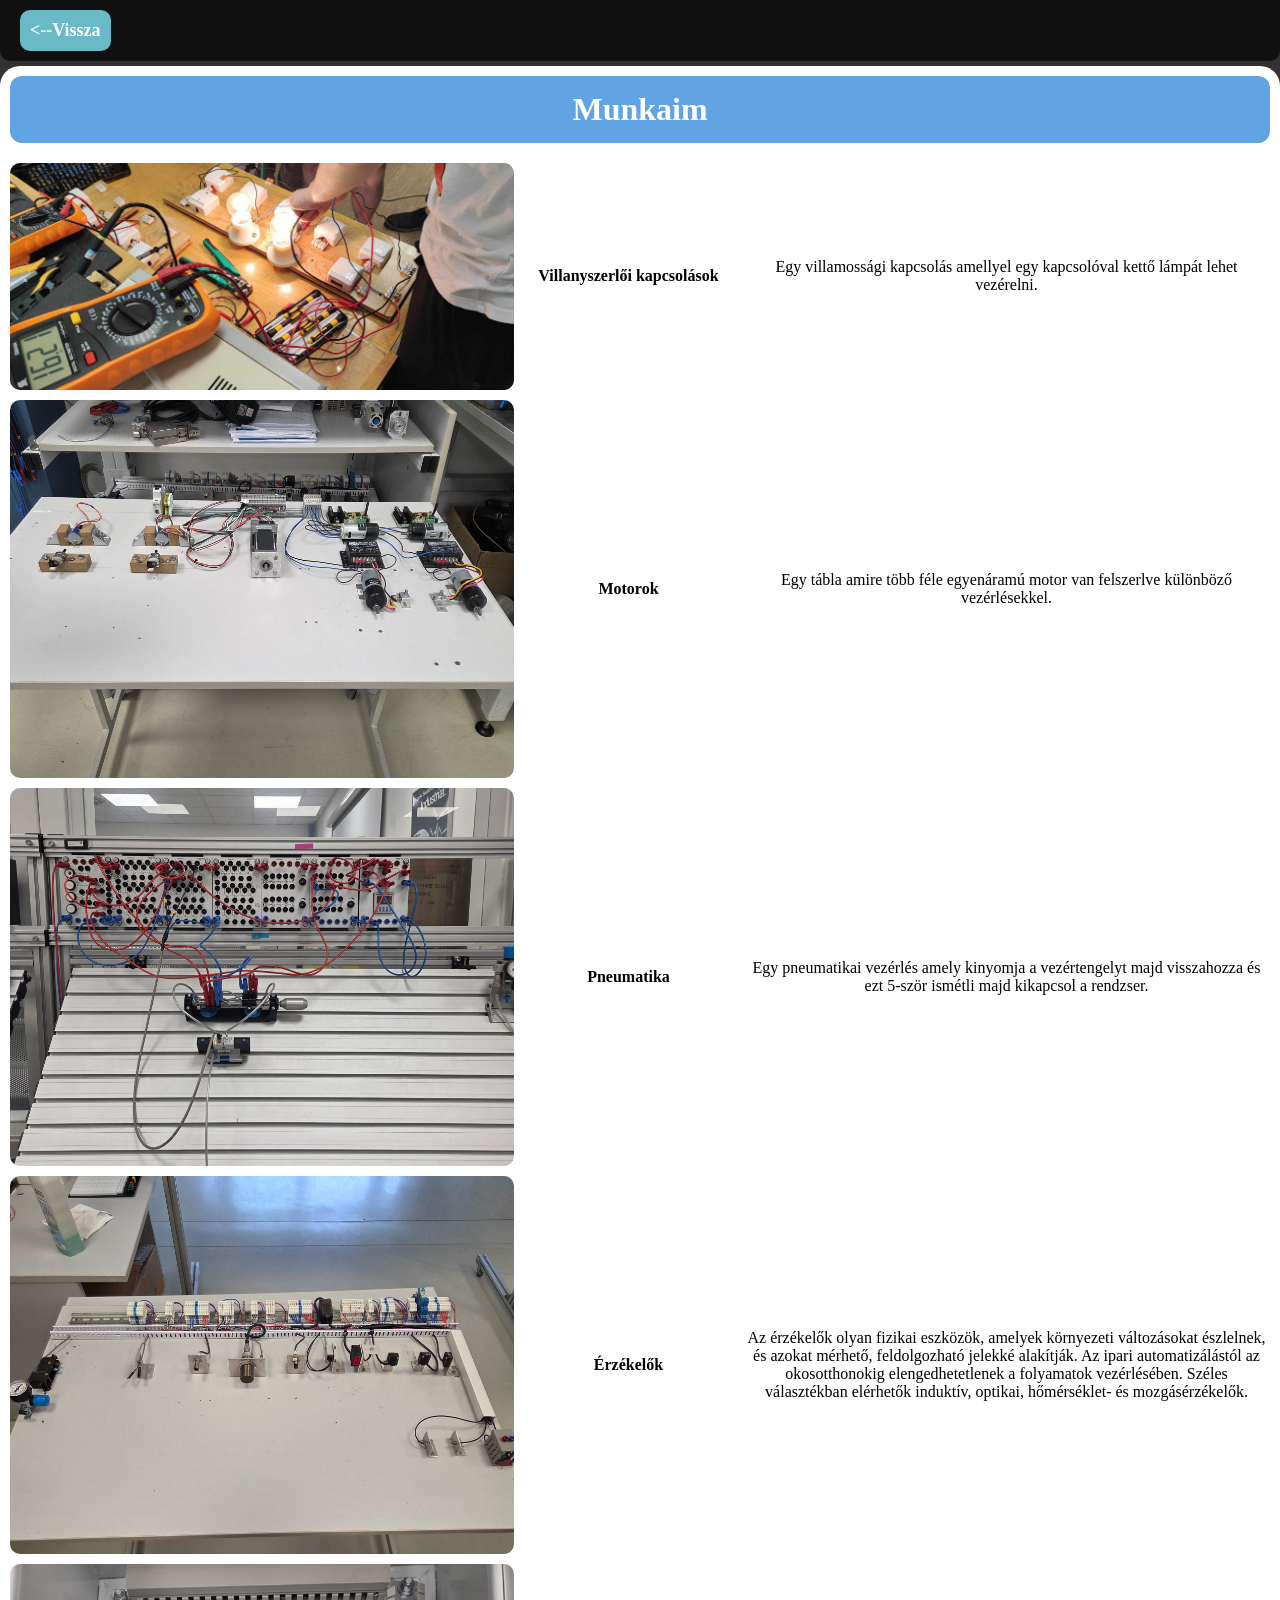
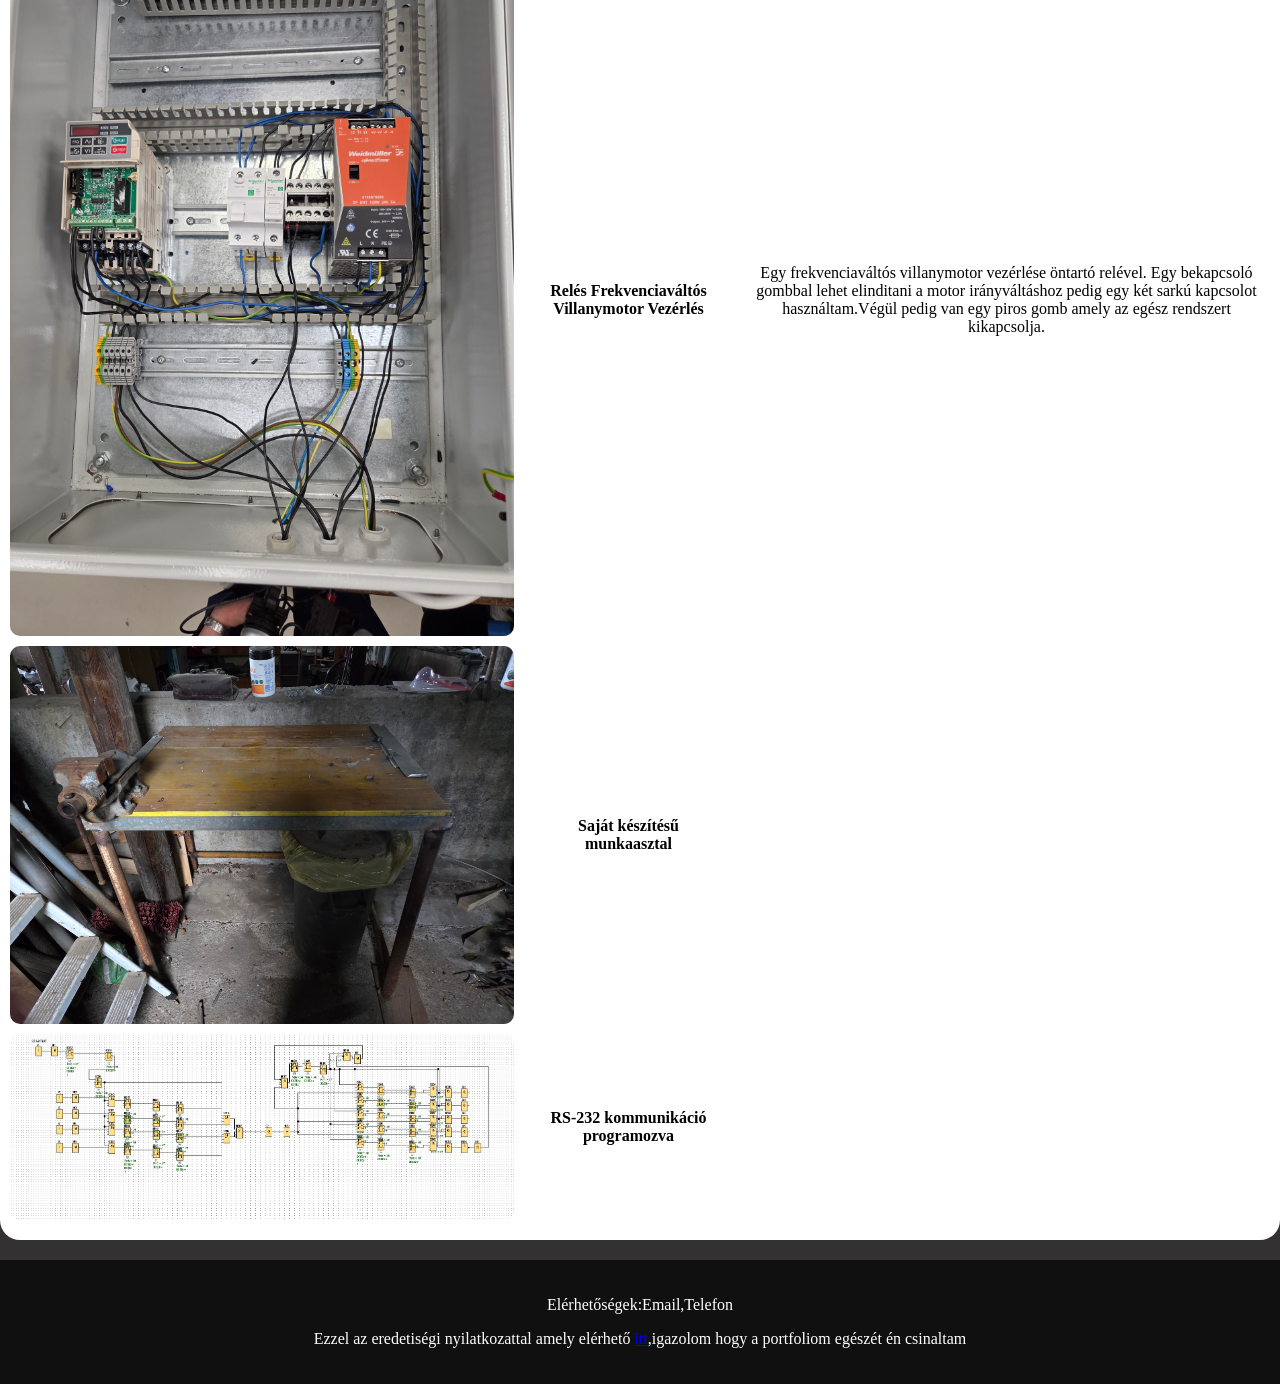
==== commit daa3e4c7: "asder" ====
--- a/onallomunkaim.html
+++ b/onallomunkaim.html
@@ -113,7 +113,7 @@
 </div>
     <div class="footer">
   <p>Elérhetőségek:<a style="text-decoration:none; color:inherit;" href="mailto:davidloriz10112@gmail.com">Email,</a><a style="text-decoration:none; color:inherit;"  href="tel:+36307194140">Telefon</a></p>
-  Copyright © 2025-2026
+  <p>Ezzel az eredetiségi nyilatkozattal amely elérhető <a href="13C_eredetiség_nyilatkozat_Rész10.pdf">itt</a>,igazolom hogy a portfoliom egészét én csinaltam</p>
 </div>
 </body>
 
